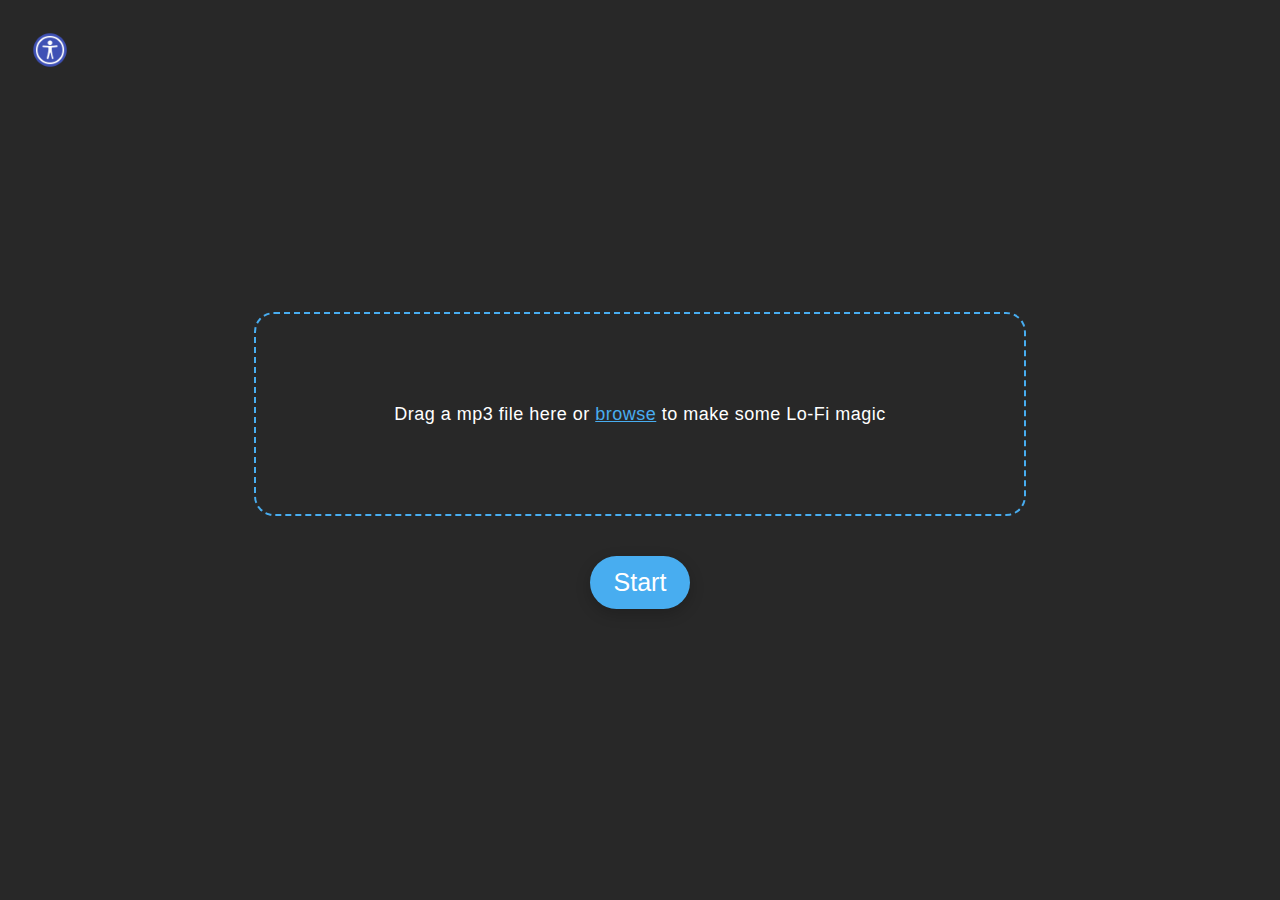
==== Front/main.html @ 7ff79af4 "new front in html css" ====
<!DOCTYPE html>
<html lang="en">
<head>
    <meta charset="UTF-8">
    <meta name="viewport" content="width=device-width, initial-scale=1.0">
    <title>Main - ML-Beats</title>
    <link rel="stylesheet" href="styles.css"> <!-- Assuming the same CSS file is used -->
</head>
<body>
    <button id="accessibilityButton" aria-label="Accessibility options">
        <img src="assets/accessibility.png" alt="Accessibility options">
    </button>
    <div class="content-containerV">
        <div class="file-drop-area">
            <input type="file" id="fileInput" style="display: none;" />
            Drag a mp3 file here or <a href="#" onclick="document.getElementById('fileInput').click(); return false;">browse</a> to make some Lo-Fi magic
        </div>
        <button class="start-button">
            <alt="Start" class="button-icon">Start
        </button>
    </div>
    
    
    <script src="script.js"></script>
</body>
</html>
---- Front/styles.css ----
body, html {
    margin: 0;
    padding: 0;
    width: 100%;
    height: 100%;
    display: flex;
    align-items: center;
    justify-content: center;
    background-color: #282828; /* Dark background for a music vibe */
    font-family: 'Roboto', sans-serif; /* Apply Roboto globally */
}

.container {
    text-align: center;
}

.logo img {
    max-width: 60%;
    margin-bottom: 20px;
}

@font-face {
    font-family: 'Roboto';
    src: url('.assets/fonts/Roboto-Regular.ttf') format('truetype');
    font-weight: 400;
}

@font-face {
    font-family: 'Roboto';
    src: url('.assets/fonts/Roboto-Medium.ttf') format('truetype');
    font-weight: 500;
}

/* Keep all your previous styles and make the following updates/additions */

.login-buttons button {
    display: block;
    width: 220px; /* Maintain size for a modern look */
    padding: 15px; /* Increased padding for a better touch */
    margin: 15px auto; /* Adjust margin for optimal spacing */
    border: none;
    border-radius: 30px; /* More pronounced rounded corners for a sleek look */
    background-color: #48adf0;
    color: white;
    font-size: 18px; /* Slightly larger font size for readability */
    cursor: pointer;
    transition: all 0.3s ease; /* Smooth transition for all properties */
    box-shadow: 0 5px 15px rgba(0,0,0,0.2); /* Enhanced shadow for depth */
    font-family: 'Roboto', sans-serif;
    font-weight: 500; /* Medium weight for clarity */
    letter-spacing: 0.5px; /* Slight letter-spacing for a modern touch */
}

.login-buttons button:hover {
    transform: translateY(-3px); /* Subtle lift effect */
    box-shadow: 0 8px 20px rgba(0,0,0,0.4); /* More pronounced shadow on hover */
    background-color: #3f9bdf; /* A slightly darker shade of green for depth */

}

/* Style for the Google login button to fit the music theme */
#loginGoogle {
    background-color: #4B4B4B; /* A sleek, dark grey to complement the green and fit the modern aesthetic */
    color: white; /* Ensure text color is white for contrast */
}

#loginGoogle:hover {
    background-color: #626262; /* A slightly lighter grey on hover */
}

#accessibilityButton {
    position: fixed; /* Fixed positioning to stay visible on scroll */
    top: 20px; /* Adjust based on desired spacing from the top */
    left: 20px; /* Adjust based on desired spacing from the left */
    background-color: transparent; /* Assuming a transparent background */
    border: none; /* Removes the default button border */
    cursor: pointer; /* Changes the cursor to indicate it's clickable */
    padding: 10px; /* Adjust padding around the icon */
    transition: transform 0.3s ease; /* Smooth transition for hover effect */
}

#accessibilityButton img {
    width: 40px; /* Initial size of the icon, adjust as needed */
    height: auto; /* Maintains aspect ratio of the icon */
}

#accessibilityButton:hover {
    transform: scale(1.2); /* Enlarges the button by 20% on hover */
}

.login-container {
    width: 100%;
    max-width: 400px; /* Limits the width of the form for better focus */
    margin: auto;
    padding: 20px;
    text-align: center;
}

.logo-container {
    margin-bottom: 20px;
}

.login-logo {
    width: 150px; /* Smaller logo for the login page */
    height: auto;
    margin: 0 auto 10px; /* Centers the logo and adds space below */
    cursor: pointer;
    transition: transform 0.3s ease; /* Smooth transition for hover effect */
}
.login-logo:hover{
    transform: scale(1.05); /* Enlarges the button by 20% on hover */
}

.separator {
    border: 0;
    height: 1px;
    background-image: linear-gradient(to right, rgba(0, 0, 0, 0), #48adf0, rgba(0, 0, 0, 0)); /* Stylish separator */
    margin-bottom: 20px;
}

.login-form input {
    width: 100%;
    padding: 12px;
    margin: 10px 0;
    border-radius: 20px;
    border: 1px solid #ddd; /* Subtle border */
    background-color: #282828; /* Dark input fields for contrast */
    color: white; /* Text color for readability */
    font-size: 16px;
}

.login-form button {
    width: 100%;
    padding: 12px;
    margin-top: 20px;
    border-radius: 25px;
    border: none;
    background-color: #48adf0; /* Spotify green */
    color: white;
    font-size: 16px;
    cursor: pointer;
    transition: background-color 0.3s ease;
}

.login-form button:hover {
    background-color: #3f9bdf; /* Darker green on hover */
}

.signup-prompt {
    margin-top: 20px;
    color: white;
    font-size: 14px;
}

.signup-prompt a {
    color: #48adf0; /* Vibrant blue for contrast and to draw attention */
    text-decoration: none;
    cursor: pointer;
}

.signup-prompt a:hover {
    text-decoration: underline; /* Underline on hover for interaction */
}

.content-container {
    width: 100%;
    height: 100%;
    display: flex;
    justify-content: center;
    align-items: center;
    text-align: center;
}

.file-drop-area {
    border: 2px dashed #48adf0; /* Vibrant blue to match your theme */
    border-radius: 20px; /* Rounded corners for a modern look */
    width: 60%; /* Or any size you prefer */
    height: 200px; /* Or any size you prefer */
    line-height: 200px; /* Aligns text vertically */
    color: white;
    font-family: 'Roboto', sans-serif;
    font-size: 18px;
    letter-spacing: 0.5px;
    margin: 20px;
}

.file-drop-area a {
    color: #48adf0; /* Make the 'browse' link stand out */
    text-decoration: underline;
}

.file-drop-area a:hover {
    color: #3f9bdf; /* Darker shade for hover effect */
}

.start-button {
    display: inline-flex; /* Aligns text and icon side by side */
    align-items: center; /* Centers items vertically */
    background-color: #48adf0; /* Vibrant blue to match your theme */
    color: white;
    font-family: 'Roboto', sans-serif;
    font-size: 25px;
    font-weight: 500; /* Medium weight for clarity */
    border: none;
    border-radius: 30px; /* Rounded corners for a modern look */
    padding: 12px 24px; /* Spacing around text and icon */
    margin-top: 20px; /* Space between file-drop area and button */
    cursor: pointer;
    transition: background-color 0.3s ease, transform 0.3s ease;
    box-shadow: 0 5px 15px rgba(0,0,0,0.2); /* Enhanced shadow for depth */
}

.start-button:hover {
    background-color: #3f9bdf; /* A slightly darker shade for hover */
    transform: translateY(-3px); /* Subtle lift effect */
}

.content-containerV {
    width: 100%;
    height: 100%;
    display: flex;
    justify-content: center;
    align-items: center;
    text-align: center;
    flex-direction: column; /* This stacks children vertically */
}
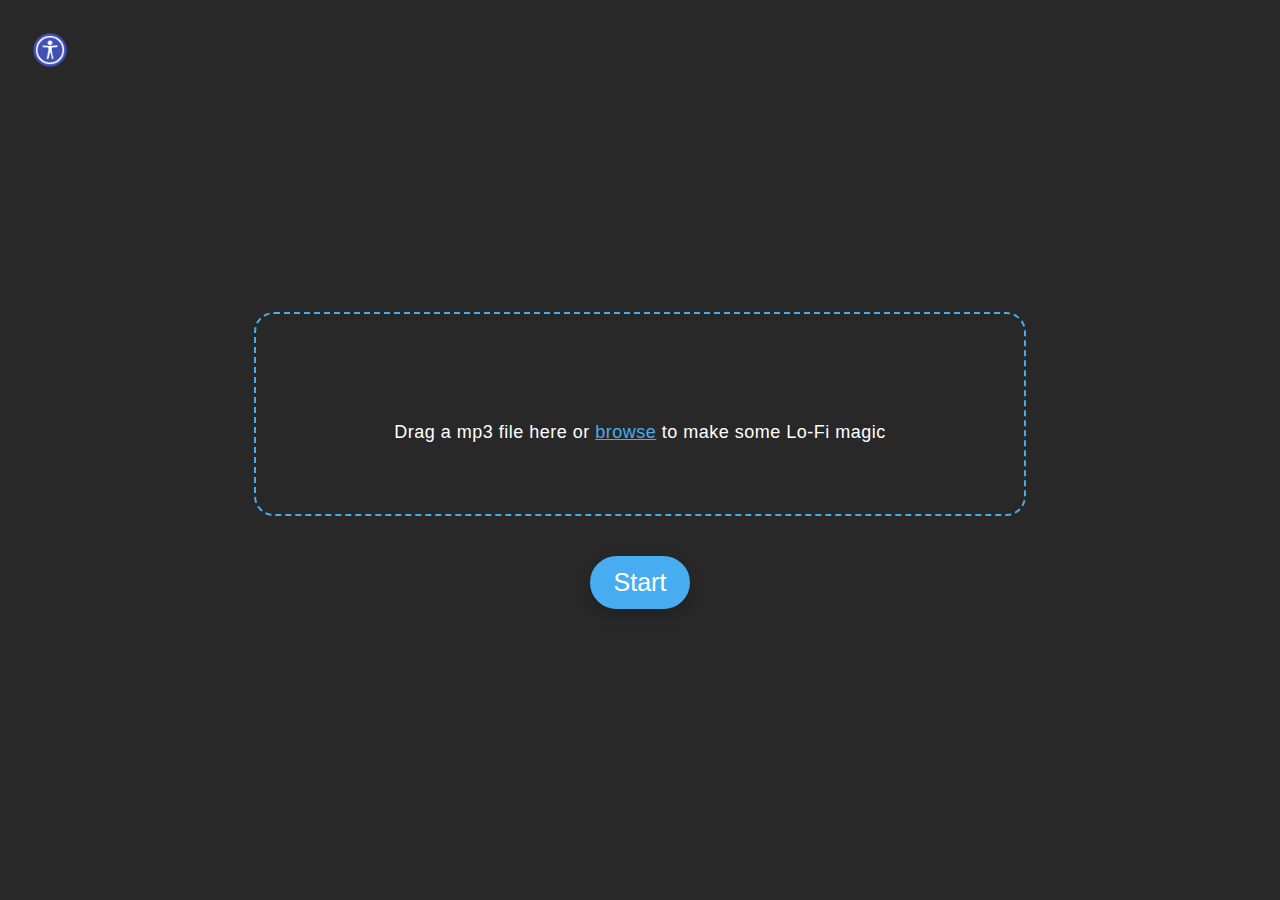
==== commit 3ad1e9a8: "bar update" ====
--- a/Front/main.html
+++ b/Front/main.html
@@ -13,14 +13,51 @@
     <div class="content-containerV">
         <div class="file-drop-area">
             <input type="file" id="fileInput" style="display: none;" />
-            Drag a mp3 file here or <a href="#" onclick="document.getElementById('fileInput').click(); return false;">browse</a> to make some Lo-Fi magic
+            <p id="fileName">Drag a mp3 file here or <a href="#" onclick="document.getElementById('fileInput').click(); return false;">browse</a> to make some Lo-Fi magic</p>
         </div>
-        <button class="start-button">
-            <alt="Start" class="button-icon">Start
+        <button class="start-button" id="startButton">
+            Start
         </button>
     </div>
-    
-    
+
     <script src="script.js"></script>
+    <script>
+        let selectedFile;
+
+        document.getElementById('fileInput').addEventListener('change', function(event) {
+            var file = event.target.files[0];
+            if (file) {
+                selectedFile = file; // Store the selected file
+                document.getElementById('fileName').textContent = file.name; // Show file name
+            }
+        });
+
+        document.getElementById('startButton').addEventListener('click', function() {
+            if (selectedFile) {
+                uploadFile(selectedFile);
+            } else {
+                alert('Please select a file first.');
+            }
+        });
+
+        function uploadFile(file) {
+            var formData = new FormData();
+            formData.append('file', file);
+
+            fetch('/upload', {
+                method: 'POST',
+                body: formData
+            })
+            .then(response => response.json())
+            .then(data => {
+                console.log('Success:', data);
+                alert('File uploaded successfully!');
+            })
+            .catch(error => {
+                console.error('Error:', error);
+                alert('File upload failed.');
+            });
+        }
+    </script>
 </body>
 </html>
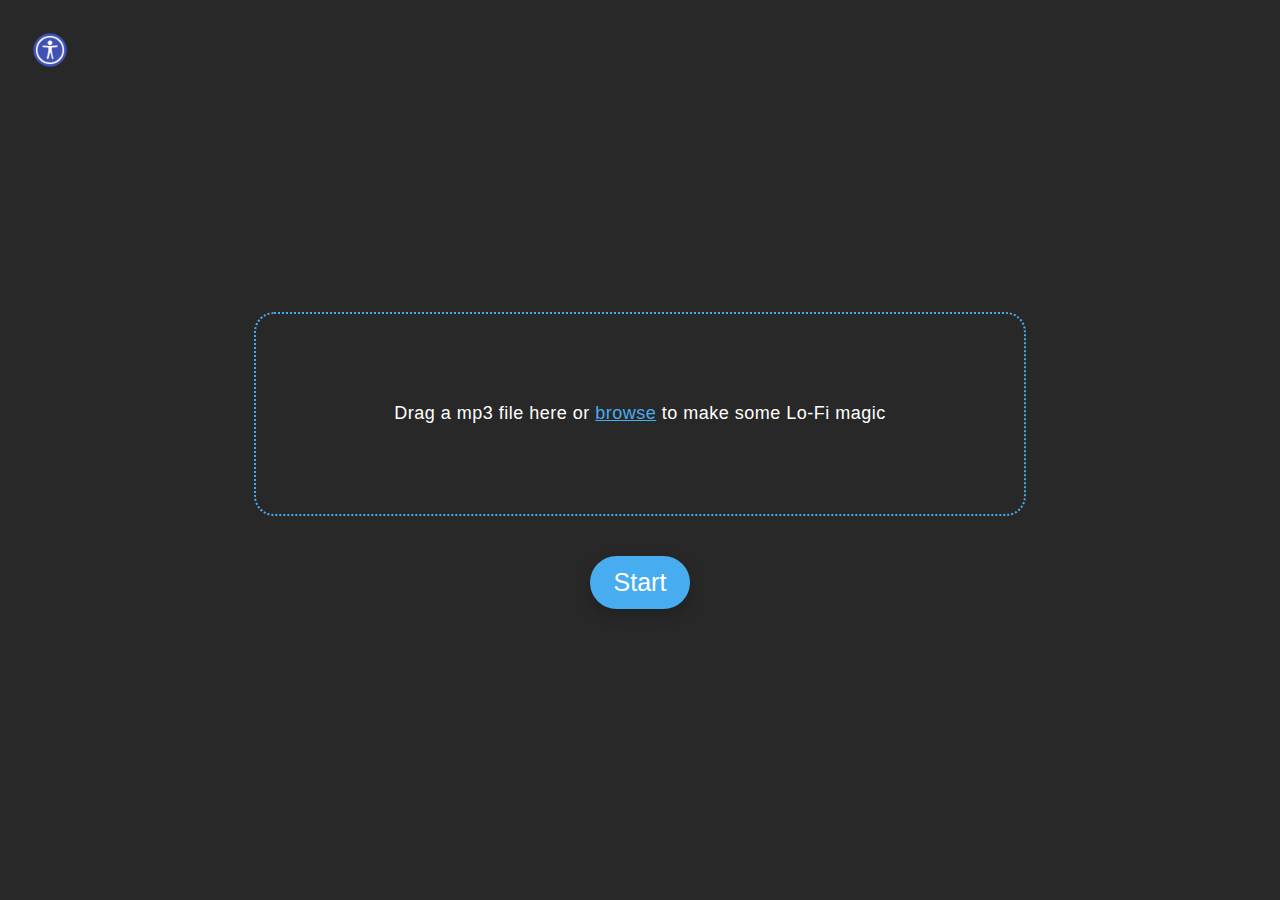
==== commit 1b5709e3: "audio upload + pipeline start" ====
--- a/Front/main.html
+++ b/Front/main.html
@@ -4,23 +4,47 @@
     <meta charset="UTF-8">
     <meta name="viewport" content="width=device-width, initial-scale=1.0">
     <title>Main - ML-Beats</title>
-    <link rel="stylesheet" href="styles.css"> <!-- Assuming the same CSS file is used -->
+    <link rel="stylesheet" href="/Front/styles.css"> <!-- Correct path to styles.css -->
+    <style>
+        .file-drop-area {
+            border: 2px dotted #48adf0; /* Vibrant blue to match your theme */
+            border-radius: 20px; /* Rounded corners for a modern look */
+            width: 60%; /* Or any size you prefer */
+            height: 200px; /* Or any size you prefer */
+            line-height: 1.5; /* Adjust line height for spacing */
+            color: white;
+            font-family: 'Roboto', sans-serif;
+            font-size: 18px;
+            letter-spacing: 0.5px;
+            margin: 20px;
+            text-align: center;
+            display: flex;
+            flex-direction: column;
+            justify-content: center;
+            align-items: center;
+        }
+
+        #audioPlayer {
+            margin-top: 10px;
+        }
+    </style>
 </head>
 <body>
     <button id="accessibilityButton" aria-label="Accessibility options">
-        <img src="assets/accessibility.png" alt="Accessibility options">
+        <img src="/Front/assets/accessibility.png" alt="Accessibility options"> <!-- Correct path to accessibility.png -->
     </button>
     <div class="content-containerV">
         <div class="file-drop-area">
             <input type="file" id="fileInput" style="display: none;" />
             <p id="fileName">Drag a mp3 file here or <a href="#" onclick="document.getElementById('fileInput').click(); return false;">browse</a> to make some Lo-Fi magic</p>
+            <audio id="audioPlayer" controls style="display: none;"></audio>
         </div>
         <button class="start-button" id="startButton">
             Start
         </button>
     </div>
 
-    <script src="script.js"></script>
+    <script src="/Front/script.js"></script> <!-- Correct path to script.js -->
     <script>
         let selectedFile;
 
@@ -29,6 +53,11 @@
             if (file) {
                 selectedFile = file; // Store the selected file
                 document.getElementById('fileName').textContent = file.name; // Show file name
+
+                var audioPlayer = document.getElementById('audioPlayer');
+                var fileURL = URL.createObjectURL(file);
+                audioPlayer.src = fileURL;
+                audioPlayer.style.display = 'block'; // Show the audio player
             }
         });
 
@@ -48,14 +77,19 @@
                 method: 'POST',
                 body: formData
             })
-            .then(response => response.json())
+            .then(response => {
+                if (!response.ok) {
+                    throw new Error('Network response was not ok: ' + response.statusText);
+                }
+                return response.json();
+            })
             .then(data => {
                 console.log('Success:', data);
                 alert('File uploaded successfully!');
             })
             .catch(error => {
                 console.error('Error:', error);
-                alert('File upload failed.');
+                alert('File upload failed. See console for details.');
             });
         }
     </script>
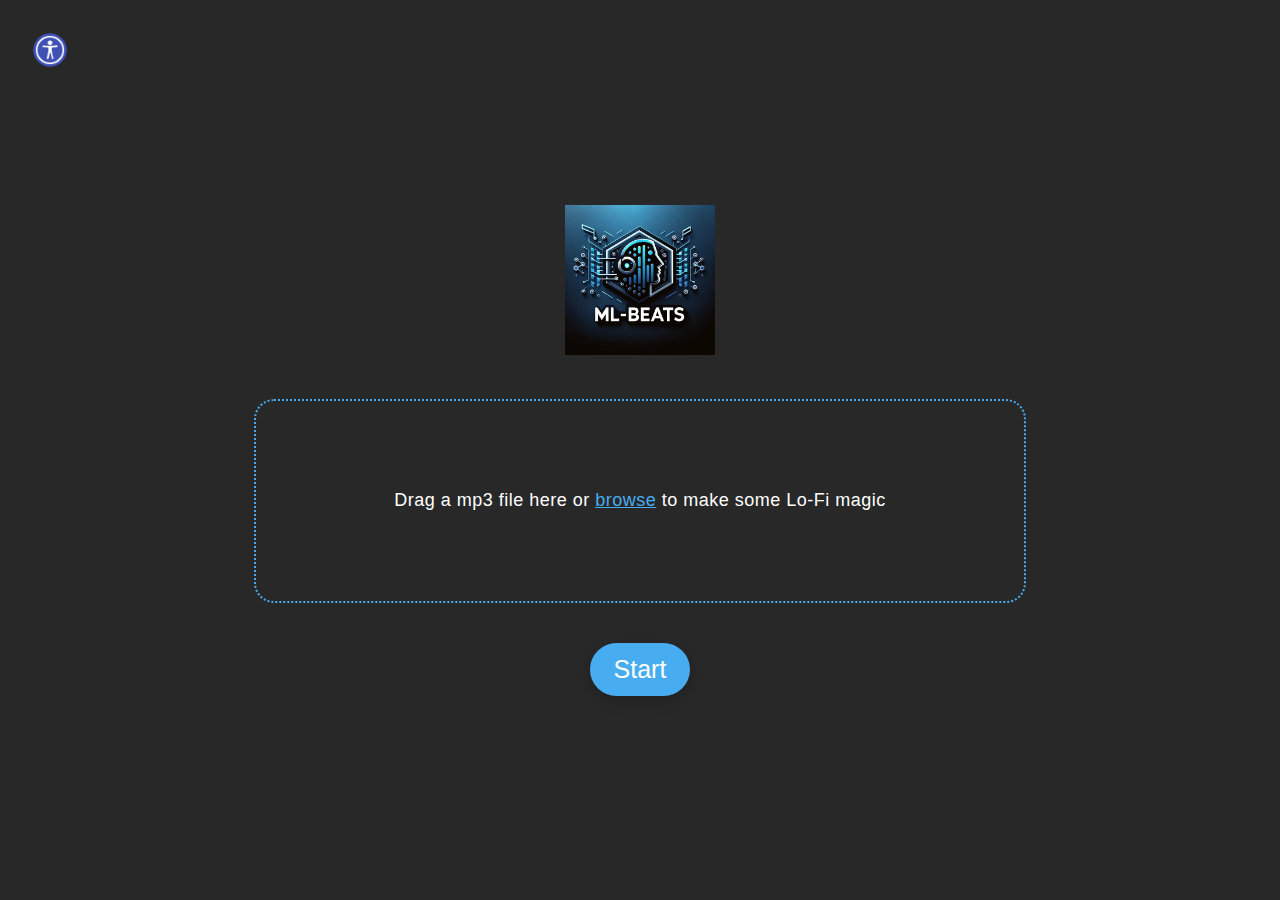
==== commit 7a4638fc: "main logo" ====
--- a/Front/main.html
+++ b/Front/main.html
@@ -27,6 +27,22 @@
         #audioPlayer {
             margin-top: 10px;
         }
+
+        .logo-container {
+            text-align: center;
+            margin-bottom: 20px;
+        }
+
+        .logo-container img {
+            max-width: 150px; /* Adjust size as needed */
+            height: auto;
+            cursor: pointer;
+            transition: transform 0.3s ease; /* Smooth transition for hover effect */
+        }
+
+        .logo-container img:hover {
+            transform: scale(1.1); /* Slightly enlarge the logo on hover */
+        }
     </style>
 </head>
 <body>
@@ -34,6 +50,9 @@
         <img src="/Front/assets/accessibility.png" alt="Accessibility options"> <!-- Correct path to accessibility.png -->
     </button>
     <div class="content-containerV">
+        <div class="logo-container">
+            <img src="/Front/assets/logo.jpg" alt="Logo"> <!-- Correct path to logo.png -->
+        </div>
         <div class="file-drop-area">
             <input type="file" id="fileInput" style="display: none;" />
             <p id="fileName">Drag a mp3 file here or <a href="#" onclick="document.getElementById('fileInput').click(); return false;">browse</a> to make some Lo-Fi magic</p>
--- a/Front/styles.css
+++ b/Front/styles.css
@@ -212,7 +212,7 @@
 
 .start-button:hover {
     background-color: #3f9bdf; /* A slightly darker shade for hover */
-    transform: translateY(-3px); /* Subtle lift effect */
+    /*transform: translateY(-3px); !* Subtle lift effect *!*/
 }
 
 .content-containerV {
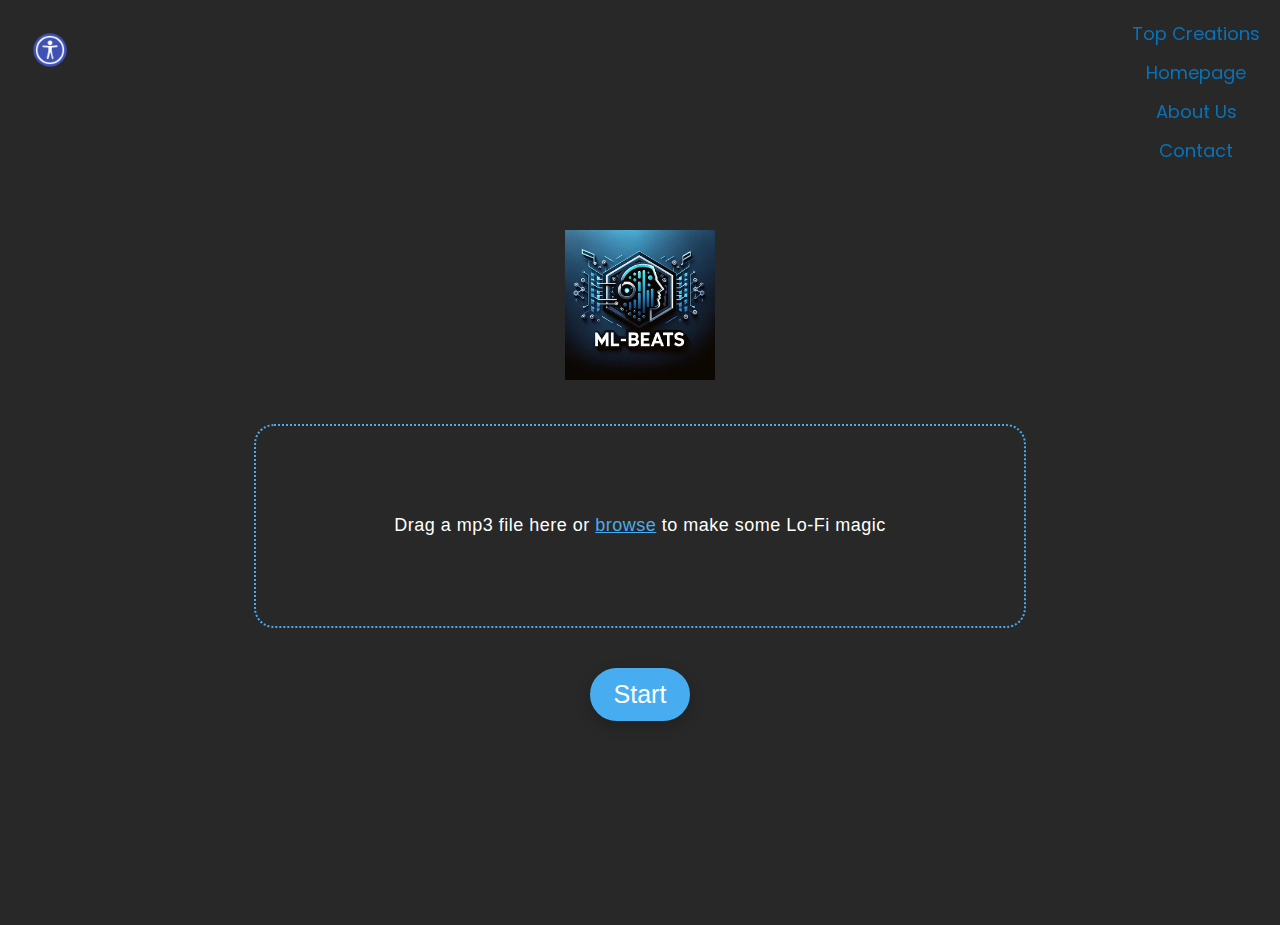
==== commit 0a27a733: "main fix + download page" ====
--- a/Front/main.html
+++ b/Front/main.html
@@ -5,6 +5,7 @@
     <meta name="viewport" content="width=device-width, initial-scale=1.0">
     <title>Main - ML-Beats</title>
     <link rel="stylesheet" href="/Front/styles.css"> <!-- Correct path to styles.css -->
+    <link href="https://fonts.googleapis.com/css2?family=Poppins:wght@400;500&display=swap" rel="stylesheet"> <!-- Include Google Font -->
     <style>
         .file-drop-area {
             border: 2px dotted #48adf0; /* Vibrant blue to match your theme */
@@ -43,15 +44,79 @@
         .logo-container img:hover {
             transform: scale(1.1); /* Slightly enlarge the logo on hover */
         }
+
+        @keyframes slideInFromTop {
+            0% {
+                transform: translateY(-100%);
+                opacity: 0;
+            }
+            100% {
+                transform: translateY(0);
+                opacity: 1;
+            }
+        }
+
+        .menu {
+            position: fixed;
+            top: 20px;
+            right: 20px;
+            display: flex;
+            flex-direction: column;
+            gap: 10px;
+            font-family: 'Poppins', sans-serif; /* Apply new font */
+            font-size: 18px;
+            align-items: center;
+            animation: slideInFromTop 0.8s ease-out;
+        }
+
+        .menu a {
+            color: #0872b9; /* Darker color to match the theme */
+            text-decoration: none;
+            transition: color 0.3s ease, border-bottom 0.3s ease;
+            border-bottom: 2px solid transparent;
+        }
+
+        .menu a:hover {
+            color: #349fd9; /* Slightly lighter shade for hover effect */
+            border-bottom: 2px solid #349fd9;
+        }
+
+        .content-containerV {
+            text-align: center;
+            margin-top: 50px;
+        }
+
+        .loading-overlay {
+            position: fixed;
+            top: 0;
+            left: 0;
+            width: 100%;
+            height: 100%;
+            background: rgba(0, 0, 0, 0.7);
+            display: flex;
+            justify-content: center;
+            align-items: center;
+            color: white;
+            font-family: 'Poppins', sans-serif;
+            font-size: 24px;
+            z-index: 1000;
+            display: none; /* Initially hidden */
+        }
     </style>
 </head>
 <body>
-    <button id="accessibilityButton" aria-label="Accessibility options">
+    <button id="accessibilityButton" aria-label="Accessibility options" style="position: fixed; top: 20px; left: 20px;">
         <img src="/Front/assets/accessibility.png" alt="Accessibility options"> <!-- Correct path to accessibility.png -->
     </button>
+    <div class="menu">
+        <a href="#top-creations">Top Creations</a>
+        <a href="#home">Homepage</a>
+        <a href="#about-us">About Us</a>
+        <a href="#contact">Contact</a>
+    </div>
     <div class="content-containerV">
         <div class="logo-container">
-            <img src="/Front/assets/logo.jpg" alt="Logo"> <!-- Correct path to logo.png -->
+            <img src="/Front/assets/logo.jpg" alt="Logo">
         </div>
         <div class="file-drop-area">
             <input type="file" id="fileInput" style="display: none;" />
@@ -61,6 +126,10 @@
         <button class="start-button" id="startButton">
             Start
         </button>
+    </div>
+
+    <div class="loading-overlay" id="loadingOverlay">
+        Loading...
     </div>
 
     <script src="/Front/script.js"></script> <!-- Correct path to script.js -->
@@ -77,16 +146,25 @@
                 var fileURL = URL.createObjectURL(file);
                 audioPlayer.src = fileURL;
                 audioPlayer.style.display = 'block'; // Show the audio player
+
+                localStorage.setItem('selectedSong', fileURL); // Store the file URL in localStorage
             }
         });
 
         document.getElementById('startButton').addEventListener('click', function() {
             if (selectedFile) {
-                uploadFile(selectedFile);
+                showLoadingOverlay();
+                setTimeout(function() {
+                    window.location.href = 'download.html';
+                }, 3000); // Simulate loading for 3 seconds
             } else {
                 alert('Please select a file first.');
             }
         });
+
+        function showLoadingOverlay() {
+            document.getElementById('loadingOverlay').style.display = 'flex';
+        }
 
         function uploadFile(file) {
             var formData = new FormData();
